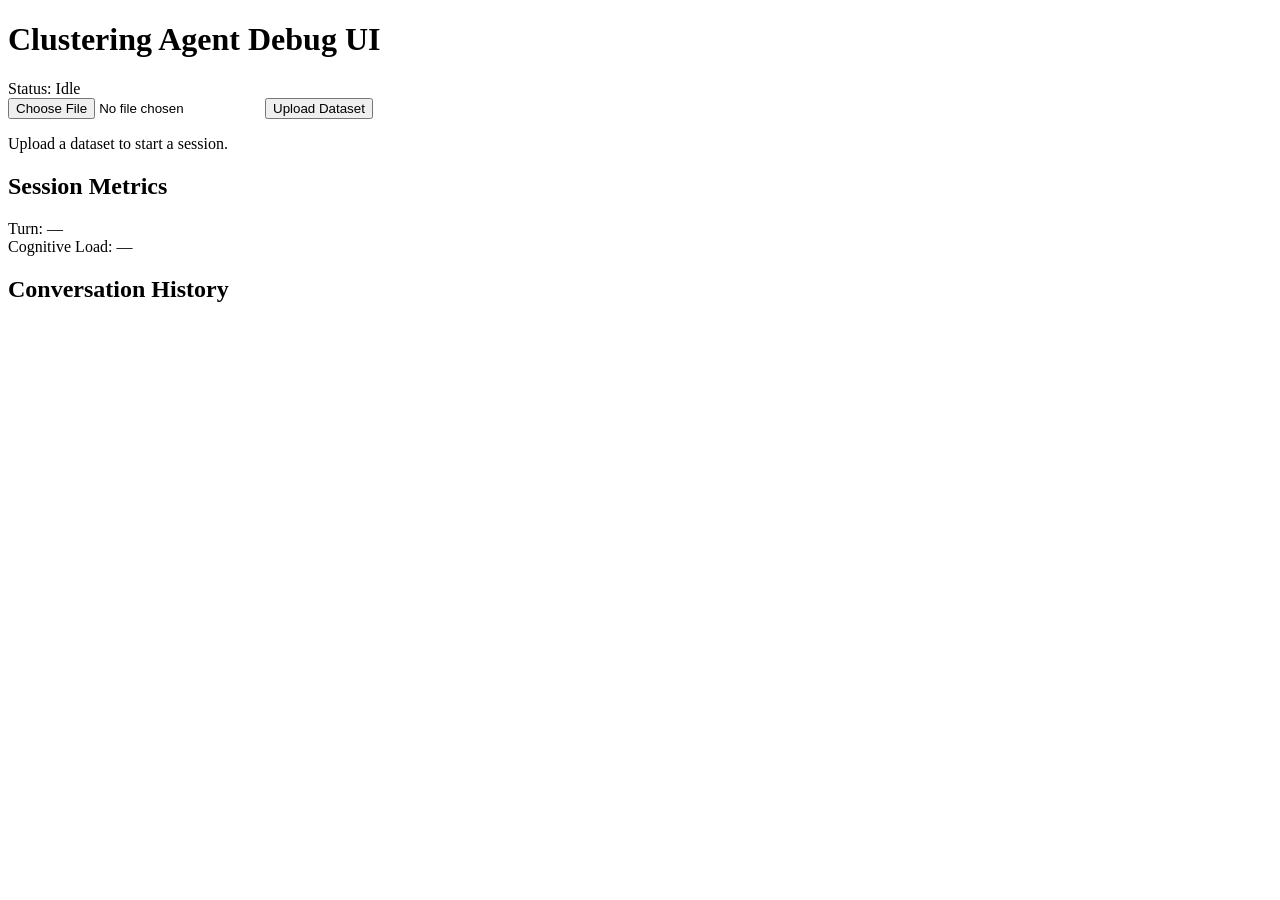
==== web/templates/index.html @ 0253282f "feat(02-05): add cluster cards UI template, WebSocket client, and CSS layout - Create web/templates/" ====
<!DOCTYPE html>
<html lang="en">
<head>
  <meta charset="UTF-8">
  <title>Clustering Agent Debug UI</title>
  <link rel="stylesheet" href="/static/style.css">
</head>
<body>
  <header>
    <h1>Clustering Agent Debug UI</h1>
    <div id="status-banner">Status: Idle</div>
    <form id="upload-form" enctype="multipart/form-data">
      <input type="file" name="file" id="file-input" accept=".csv,.jsonl">
      <button type="submit">Upload Dataset</button>
    </form>
  </header>
  <main class="layout">
    <!-- Left: cluster cards grid (UI-01) -->
    <section id="cluster-cards" class="cluster-grid">
      <p class="placeholder">Upload a dataset to start a session.</p>
    </section>
    <!-- Right: metrics sidebar (UI-01) -->
    <aside id="metrics-sidebar">
      <h2>Session Metrics</h2>
      <div id="turn-index">Turn: &mdash;</div>
      <div id="cognitive-load">Cognitive Load: &mdash;</div>
      <h2>Conversation History</h2>
      <ul id="history-list"></ul>
    </aside>
  </main>
  <!-- Flask-SocketIO client library served by Flask-SocketIO -->
  <script src="/socket.io/socket.io.js"></script>
  <script src="/static/main.js"></script>
</body>
</html>
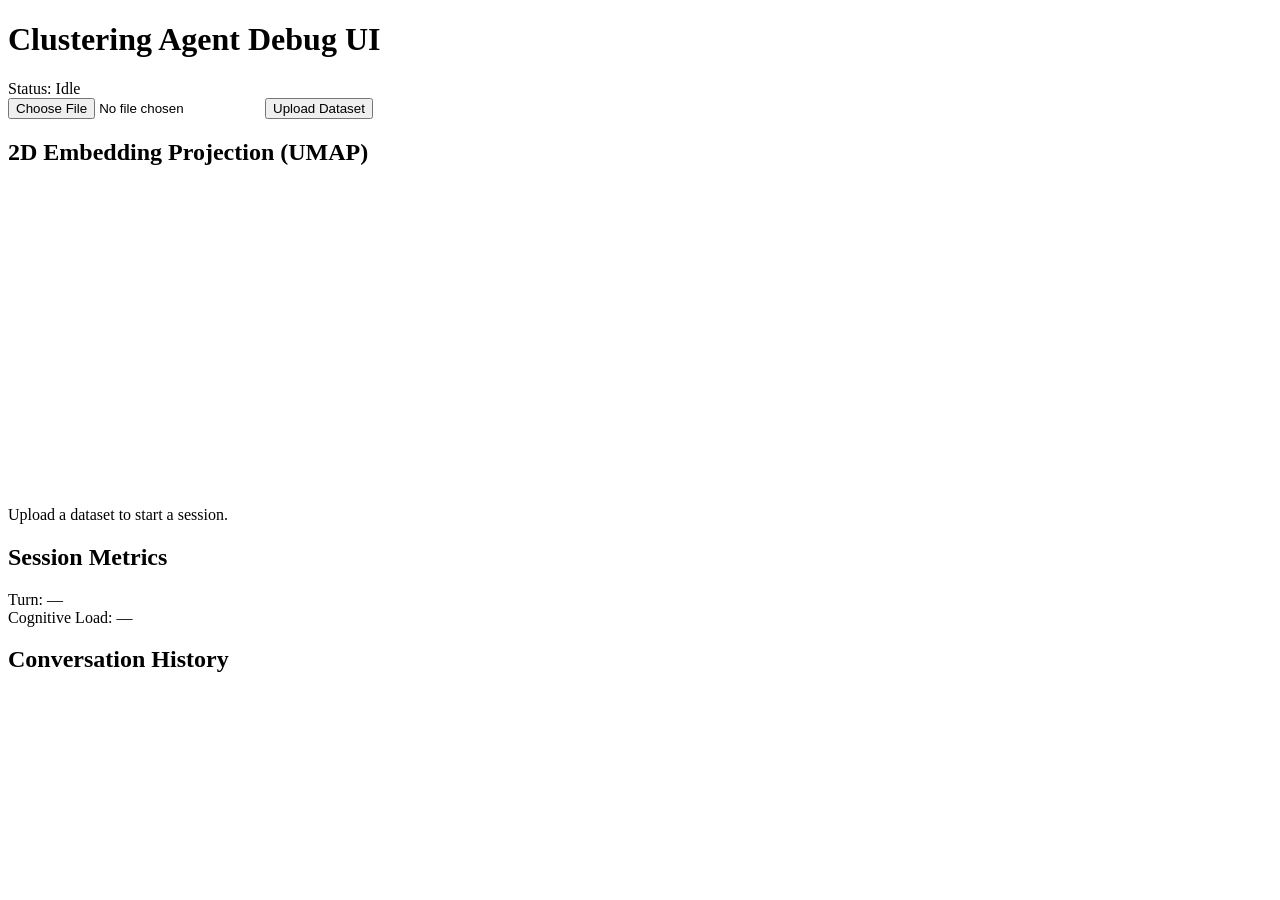
==== commit 537761cd: "feat(02-07): implement UMAP projection panel — TDD GREEN - Add _compute_projection (UMAP, random_sta" ====
--- a/web/templates/index.html
+++ b/web/templates/index.html
@@ -14,6 +14,13 @@
       <button type="submit">Upload Dataset</button>
     </form>
   </header>
+  <!-- VIZ-V2-01: Full-width UMAP projection panel (D-23) -->
+  <section class="projection-panel">
+    <h2 class="projection-title">2D Embedding Projection (UMAP)</h2>
+    <canvas id="projection-canvas" width="1200" height="300">
+      UMAP projection will appear here after dataset upload.
+    </canvas>
+  </section>
   <main class="layout">
     <!-- Left: cluster cards grid (UI-01) -->
     <section id="cluster-cards" class="cluster-grid">
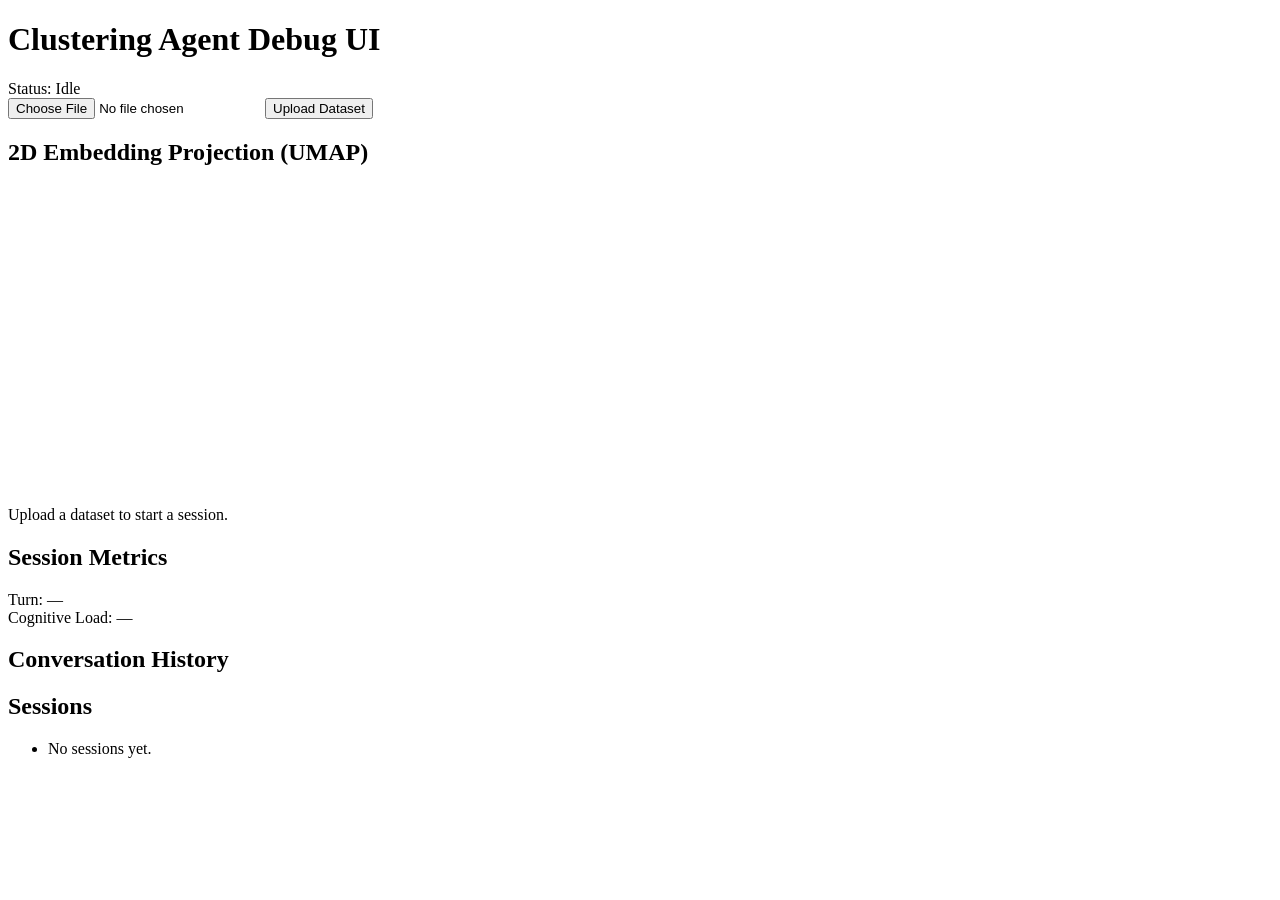
==== commit 7a4a4f81: "feat(02-08): implement session persistence (UI-V2-01) - Add SESSIONS_DIR constant, _make_session_tim" ====
--- a/web/templates/index.html
+++ b/web/templates/index.html
@@ -33,6 +33,11 @@
       <div id="cognitive-load">Cognitive Load: &mdash;</div>
       <h2>Conversation History</h2>
       <ul id="history-list"></ul>
+      <!-- UI-V2-01: Sessions section (D-28) -->
+      <h2>Sessions</h2>
+      <ul id="sessions-list">
+        <li class="placeholder">No sessions yet.</li>
+      </ul>
     </aside>
   </main>
   <!-- Flask-SocketIO client library served by Flask-SocketIO -->
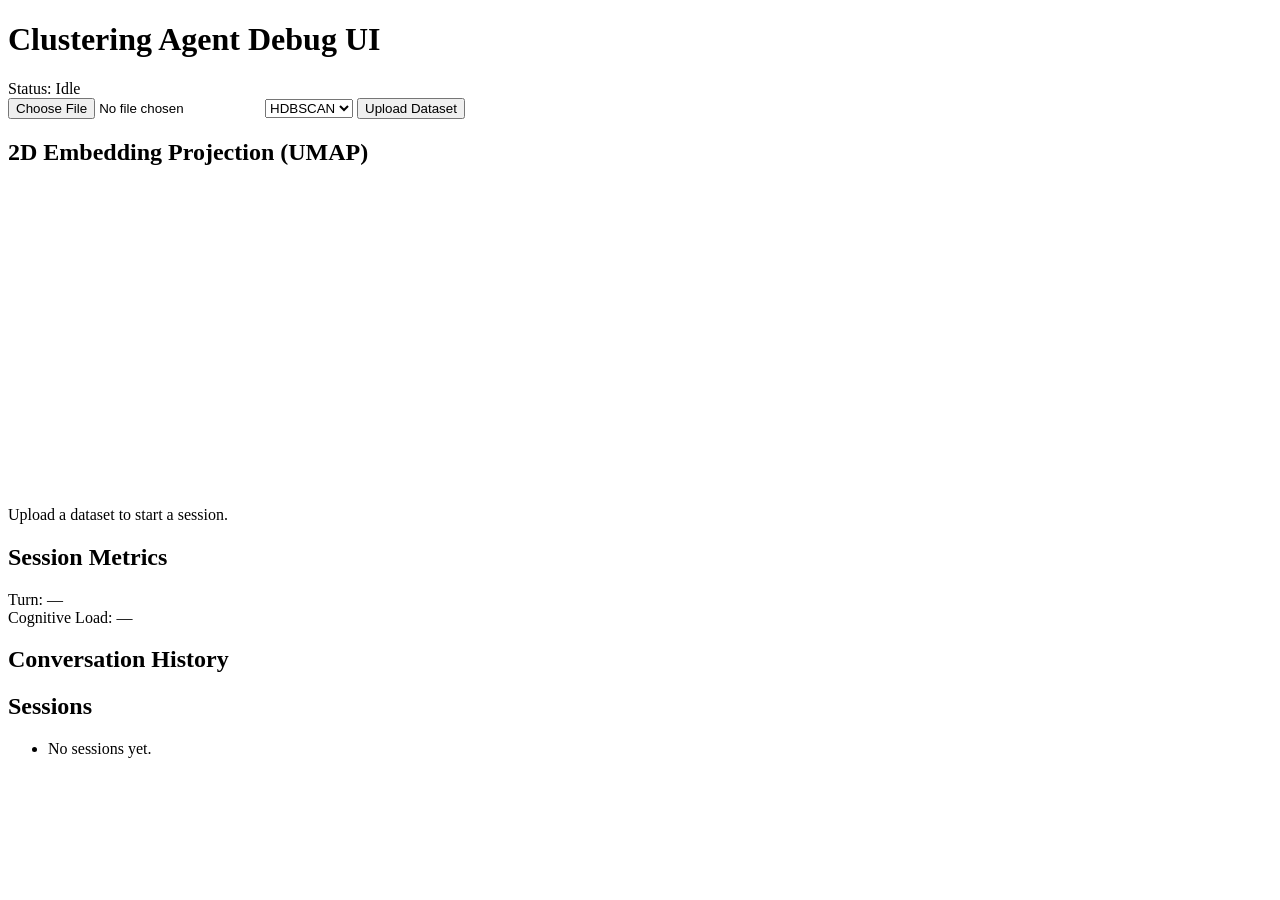
==== commit cb2bd5a2: "fix issue" ====
--- a/web/templates/index.html
+++ b/web/templates/index.html
@@ -11,6 +11,10 @@
     <div id="status-banner">Status: Idle</div>
     <form id="upload-form" enctype="multipart/form-data">
       <input type="file" name="file" id="file-input" accept=".csv,.jsonl">
+      <select id="backend-select">
+        <option value="hdbscan">HDBSCAN</option>
+        <option value="kmeans">K-Means</option>
+      </select>
       <button type="submit">Upload Dataset</button>
     </form>
   </header>
@@ -24,7 +28,7 @@
   <main class="layout">
     <!-- Left: cluster cards grid (UI-01) -->
     <section id="cluster-cards" class="cluster-grid">
-      <p class="placeholder">Upload a dataset to start a session.</p>
+      <p class="placeholder" id="session-placeholder">Upload a dataset to start a session.</p>
     </section>
     <!-- Right: metrics sidebar (UI-01) -->
     <aside id="metrics-sidebar">
@@ -41,7 +45,7 @@
     </aside>
   </main>
   <!-- Flask-SocketIO client library served by Flask-SocketIO -->
-  <script src="/socket.io/socket.io.js"></script>
+  <script src="https://cdn.socket.io/4.6.2/socket.io.min.js"></script>
   <script src="/static/main.js"></script>
 </body>
 </html>
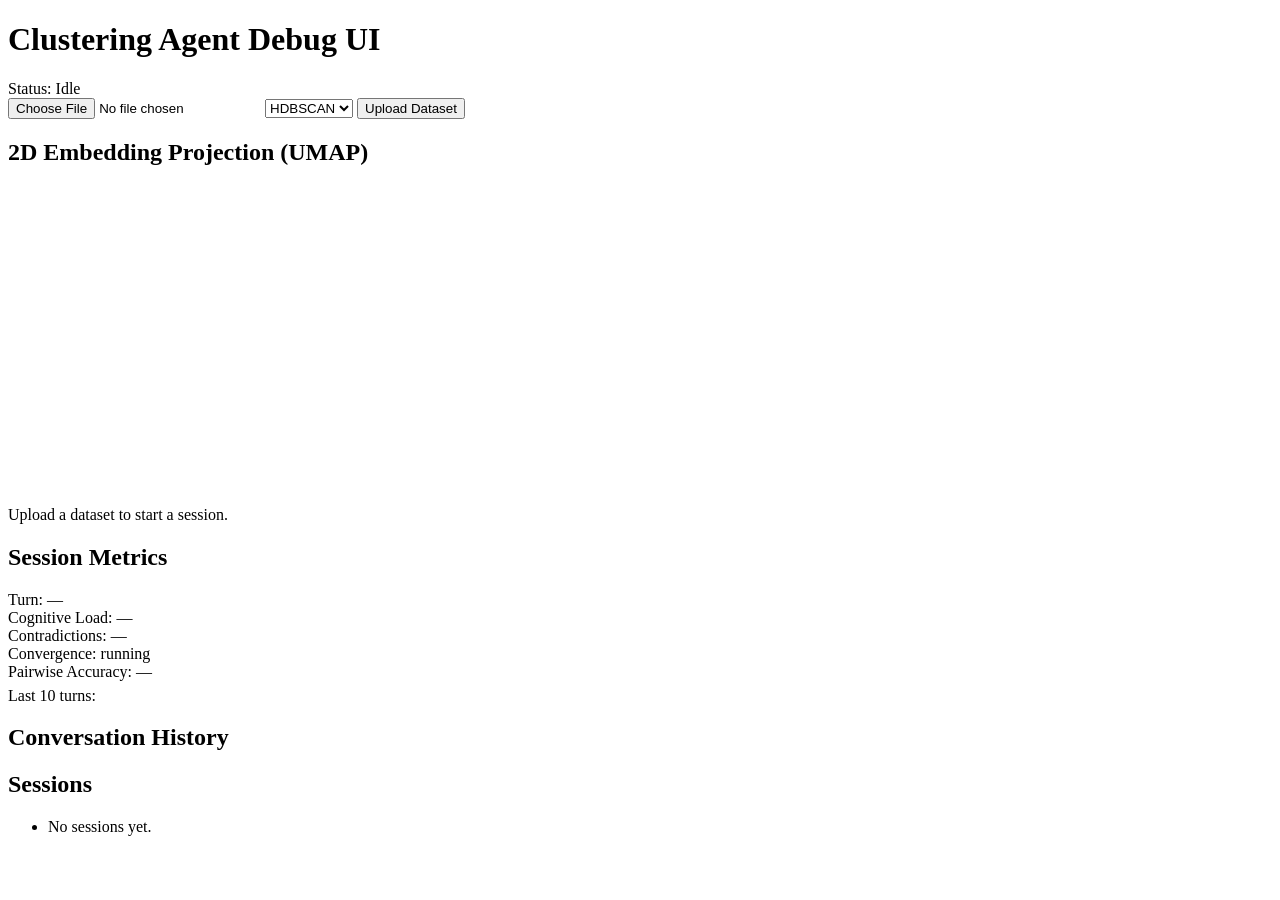
==== commit 7ac02616: "feat(04-06): CLI baseline + D-28 UI panels + CLAUDE.md/README.md docs; fix turns schema - examples/r" ====
--- a/web/templates/index.html
+++ b/web/templates/index.html
@@ -35,6 +35,13 @@
       <h2>Session Metrics</h2>
       <div id="turn-index">Turn: &mdash;</div>
       <div id="cognitive-load">Cognitive Load: &mdash;</div>
+      <div id="contradiction-count">Contradictions: &mdash;</div>
+      <div id="convergence-signal">Convergence: running</div>
+      <div id="pairwise-accuracy">Pairwise Accuracy: &mdash;</div>
+      <div id="sparkline-container">
+        <span class="sparkline-label">Last 10 turns:</span>
+        <div id="sparkline" style="display:inline-flex;align-items:flex-end;gap:2px;height:20px;"></div>
+      </div>
       <h2>Conversation History</h2>
       <ul id="history-list"></ul>
       <!-- UI-V2-01: Sessions section (D-28) -->
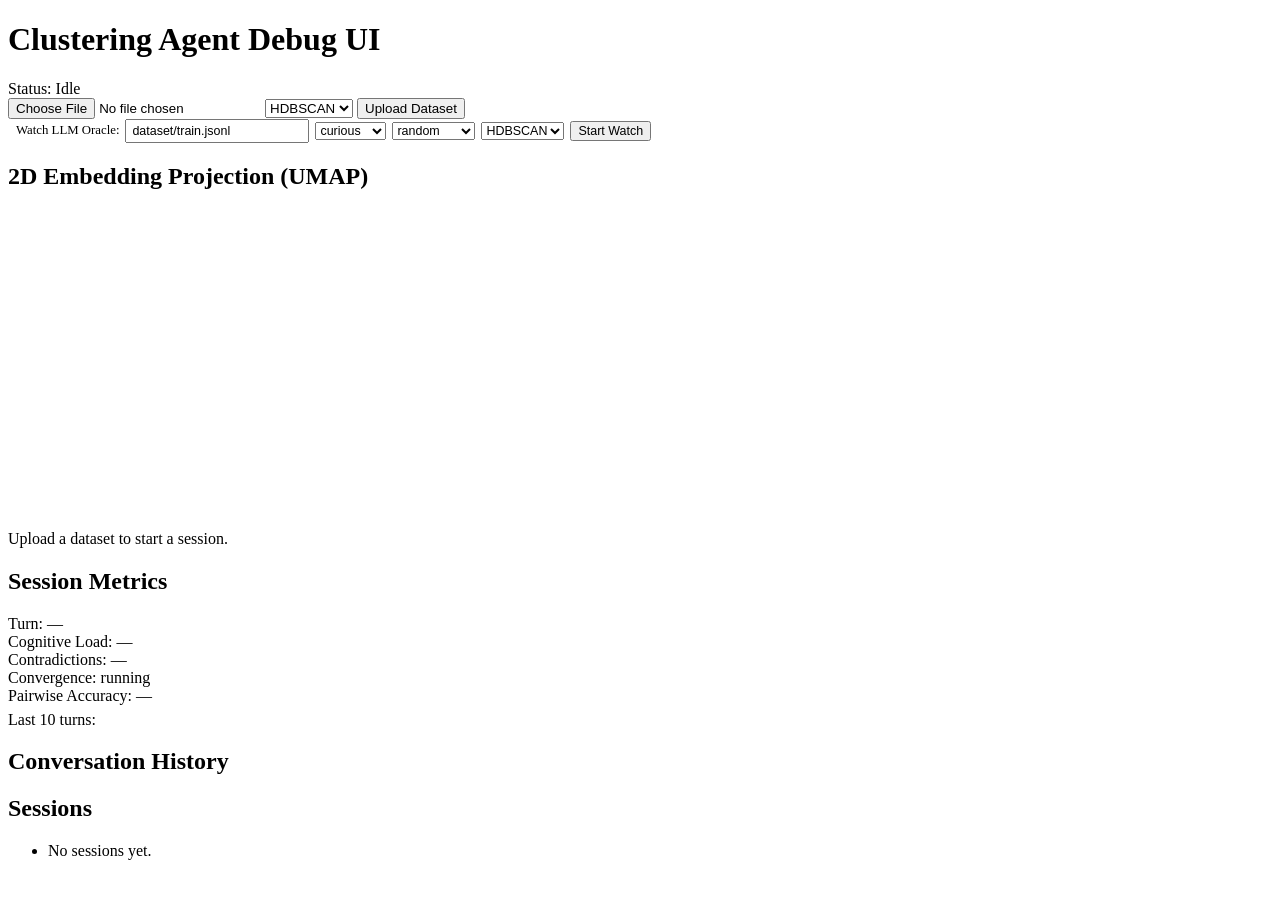
==== commit 90a77a9e: "feat(06.5): OpenAI fallback + LLM-oracle web viewer Fix A — OpenAI fallback for all LLM call sites. " ====
--- a/web/templates/index.html
+++ b/web/templates/index.html
@@ -17,7 +17,51 @@
       </select>
       <button type="submit">Upload Dataset</button>
     </form>
+    <form id="watch-form" style="display:flex;gap:6px;align-items:center;flex-wrap:wrap;margin-left:8px;">
+      <label style="font-size:0.8rem;">Watch LLM Oracle:</label>
+      <input type="text" id="watch-dataset" value="dataset/train.jsonl"
+             style="width:170px;font-size:0.78rem;padding:3px 5px;" title="Dataset path">
+      <select id="watch-persona" title="Oracle persona" style="font-size:0.78rem;">
+        <option value="curious">curious</option>
+        <option value="skeptical">skeptical</option>
+        <option value="drifty">drifty</option>
+      </select>
+      <select id="watch-strategy" title="Action strategy" style="font-size:0.78rem;">
+        <option value="random">random</option>
+        <option value="uncertainty_driven">uncertainty</option>
+        <option value="boundary_driven">boundary</option>
+      </select>
+      <select id="watch-backend" title="Clustering backend" style="font-size:0.78rem;">
+        <option value="hdbscan">HDBSCAN</option>
+        <option value="kmeans">K-Means</option>
+      </select>
+      <button type="submit" style="font-size:0.78rem;">Start Watch</button>
+    </form>
   </header>
+  <script>
+    // Watch form handler — POSTs to /watch/sessions then opens the watch page.
+    document.getElementById('watch-form').addEventListener('submit', function (e) {
+      e.preventDefault();
+      var body = {
+        dataset_path: document.getElementById('watch-dataset').value.trim(),
+        persona:      document.getElementById('watch-persona').value,
+        strategy:     document.getElementById('watch-strategy').value,
+        backend:      document.getElementById('watch-backend').value,
+        seed:         1
+      };
+      fetch('/watch/sessions', {
+        method: 'POST',
+        headers: { 'Content-Type': 'application/json' },
+        body: JSON.stringify(body)
+      })
+      .then(function (r) {
+        if (!r.ok) return r.json().then(function (j) { throw new Error(j.detail || r.statusText); });
+        return r.json();
+      })
+      .then(function (data) { window.location.href = data.watch_url; })
+      .catch(function (err) { alert('Failed to start watch session: ' + err.message); });
+    });
+  </script>
   <!-- VIZ-V2-01: Full-width UMAP projection panel (D-23) -->
   <section class="projection-panel">
     <h2 class="projection-title">2D Embedding Projection (UMAP)</h2>
@@ -52,7 +96,7 @@
     </aside>
   </main>
   <!-- Flask-SocketIO client library served by Flask-SocketIO -->
-  <script src="https://cdn.socket.io/4.6.2/socket.io.min.js"></script>
+  <script src="/static/socket.io.min.js"></script>
   <script src="/static/main.js"></script>
 </body>
 </html>
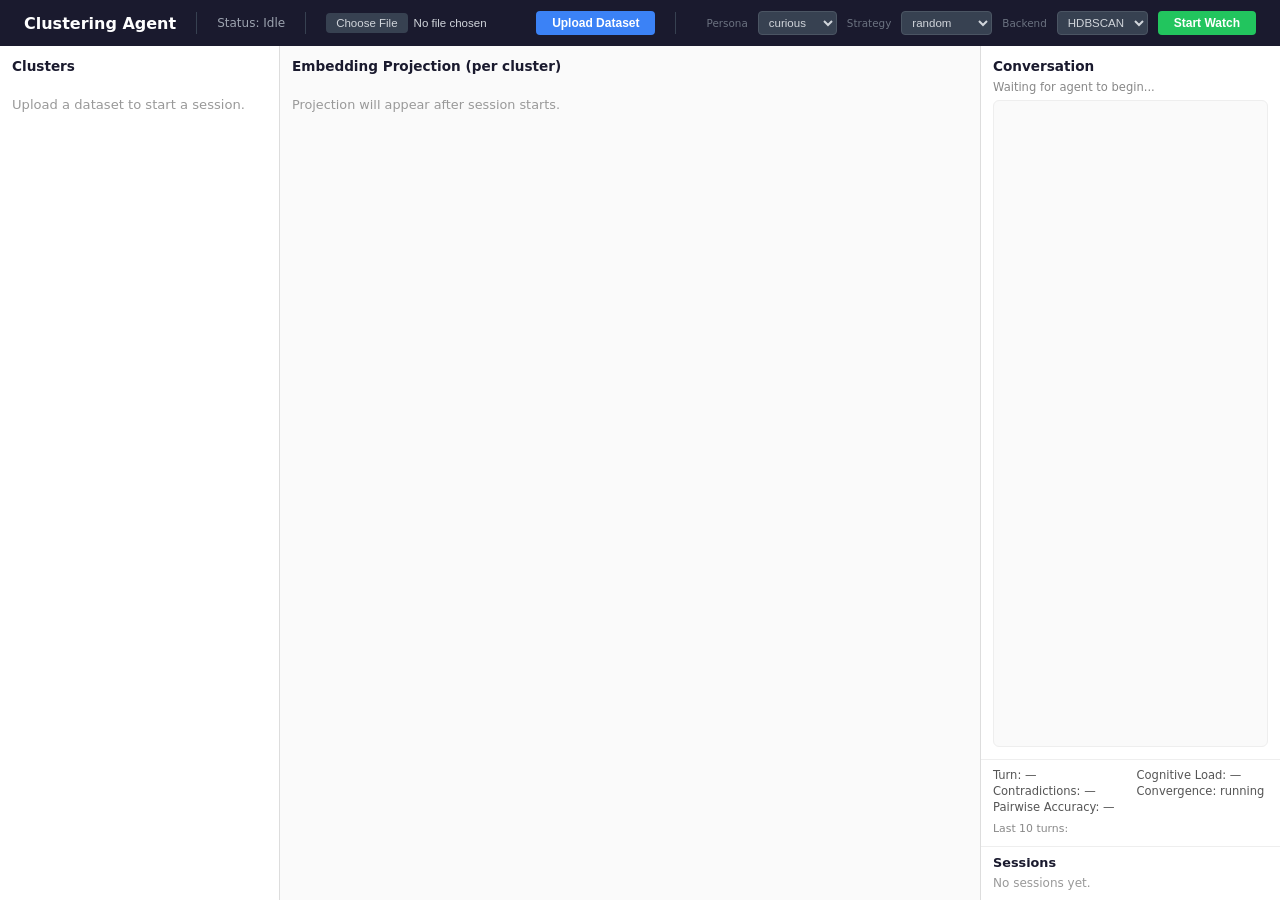
==== commit 997d7ac3: "Fix Web, Upload e UMAP" ====
--- a/web/templates/index.html
+++ b/web/templates/index.html
@@ -2,44 +2,336 @@
 <html lang="en">
 <head>
   <meta charset="UTF-8">
-  <title>Clustering Agent Debug UI</title>
-  <link rel="stylesheet" href="/static/style.css">
+  <title>Clustering Agent</title>
+  <style>
+    *, *::before, *::after { box-sizing: border-box; }
+
+    body {
+      font-family: system-ui, sans-serif;
+      margin: 0; padding: 0;
+      background: #f5f5f5; color: #222;
+      height: 100vh;
+      display: flex; flex-direction: column;
+      overflow: hidden;
+    }
+
+    /* ── Navbar ── */
+    header {
+      background: #1a1a2e; color: #eee;
+      padding: 0 24px;
+      height: 46px;
+      display: flex; align-items: center; gap: 0;
+      flex-shrink: 0;
+    }
+    header h1 {
+      margin: 0; font-size: 1rem; white-space: nowrap; color: #fff;
+      flex-shrink: 0;
+    }
+    .nav-sep {
+      width: 1px; height: 22px; background: #374151;
+      flex-shrink: 0; margin: 0 20px;
+    }
+    #status-banner {
+      font-size: 0.75rem; color: #9ca3af; white-space: nowrap;
+      flex-shrink: 0;
+    }
+
+    /* upload form */
+    #upload-form {
+      display: flex; align-items: center; gap: 10px;
+      flex-shrink: 0;
+    }
+    .nav-spacer { flex: 1; }
+    #upload-form input[type="file"] {
+      font-size: 0.72rem; color: #d1d5db;
+      background: transparent; border: none; cursor: pointer;
+      width: 200px;
+    }
+    #upload-form input[type="file"]::file-selector-button {
+      font-size: 0.72rem;
+      background: #374151; color: #d1d5db;
+      border: none; border-radius: 4px;
+      padding: 4px 10px; cursor: pointer; margin-right: 6px;
+      flex-shrink: 0;
+    }
+
+    .nav-label {
+      font-size: 0.65rem; color: #6b7280; white-space: nowrap; flex-shrink: 0;
+    }
+
+    /* watch form */
+    #watch-form {
+      display: flex; align-items: center; gap: 10px;
+      flex-shrink: 0;
+    }
+    .nav-select {
+      background: #374151; color: #d1d5db;
+      font-size: 0.72rem; padding: 4px 6px;
+      border: 1px solid #4b5563; border-radius: 4px; cursor: pointer;
+    }
+    .nav-btn {
+      font-size: 0.75rem; font-weight: 600;
+      padding: 5px 16px; border-radius: 4px;
+      border: none; cursor: pointer; white-space: nowrap; flex-shrink: 0;
+    }
+    .nav-btn-upload { background: #3b82f6; color: #fff; }
+    .nav-btn-watch  { background: #22c55e; color: #fff; }
+    .nav-btn-upload:hover { background: #2563eb; }
+    .nav-btn-watch:hover  { background: #16a34a; }
+    .nav-btn:disabled { background: #374151; color: #6b7280; cursor: not-allowed; }
+
+    /* ── Three-column body ── */
+    .study-layout {
+      display: grid;
+      grid-template-columns: 280px 1fr 300px;
+      flex: 1;
+      overflow: hidden;
+      min-height: 0;
+    }
+
+    /* ── Left: cluster list ── */
+    #cluster-panel {
+      background: #fff;
+      border-right: 1px solid #ddd;
+      overflow-y: auto;
+      padding: 12px;
+      display: flex; flex-direction: column; gap: 0;
+    }
+    #cluster-panel h2 {
+      margin: 0 0 10px; font-size: 0.85rem; color: #1a1a2e;
+    }
+
+    #cluster-cards { display: flex; flex-direction: column; gap: 8px; }
+    .cluster-card {
+      border: 1px solid #ddd; border-radius: 6px;
+      padding: 8px 10px; background: #fafafa;
+    }
+    .cluster-card h3 { margin: 0 0 4px; font-size: 0.82rem; }
+    .cluster-card p  { margin: 0 0 4px; font-size: 0.76rem; color: #555; }
+    .item-list { margin: 4px 0 0; padding-left: 14px; }
+    .item-list li { font-size: 0.74rem; margin: 1px 0; }
+    .prob-bar {
+      display: inline-block; height: 6px;
+      background: #4363d8; border-radius: 2px; vertical-align: middle;
+    }
+    .placeholder { color: #999; font-size: 0.82rem; }
+
+    #cluster-cards-container { display: flex; flex-direction: column; gap: 8px; }
+    .study-cluster-card {
+      border: 1px solid #ddd; border-radius: 6px; overflow: hidden;
+    }
+    .study-cluster-header {
+      background: #f0f0f8; padding: 7px 10px;
+      display: flex; align-items: center; justify-content: space-between;
+      cursor: pointer; user-select: none;
+    }
+    .study-cluster-name { font-weight: bold; font-size: 0.82rem; }
+    .study-cluster-desc {
+      font-style: italic; font-size: 0.74rem; color: #666;
+      padding: 4px 10px 0;
+    }
+    .study-cluster-items { padding: 4px 10px 8px; display: none; }
+    .study-cluster-items.open { display: block; }
+    .study-cluster-items ul { margin: 4px 0; padding: 0 0 0 14px; }
+    .study-cluster-items li { font-size: 0.74rem; margin: 2px 0; }
+    .study-item {
+      cursor: pointer; padding: 1px 3px; border-radius: 3px;
+      display: inline-block; max-width: 220px;
+      white-space: nowrap; overflow: hidden; text-overflow: ellipsis;
+    }
+    .study-item:hover { background: #e0e8ff; }
+
+    /* ── Centre: UMAP per cluster ── */
+    #umap-panel {
+      padding: 12px; overflow-y: auto;
+      background: #fafafa;
+      display: flex; flex-direction: column;
+    }
+    #umap-panel h2 { margin: 0 0 10px; font-size: 0.85rem; color: #1a1a2e; }
+    #mini-plots-container { display: flex; flex-wrap: wrap; gap: 12px; flex: 1; min-height: 0; }
+    .mini-plot-wrapper { display: flex; flex-direction: column; align-items: center; }
+    .mini-plot-label {
+      font-size: 0.72rem; font-weight: bold; color: #333;
+      margin-bottom: 4px; max-width: 200px;
+      white-space: nowrap; overflow: hidden; text-overflow: ellipsis;
+    }
+    .mini-plot-canvas {
+      border: 1px solid #ccc; border-radius: 4px; background: #fff;
+    }
+
+    /* ── Right: chat + metrics + sessions ── */
+    #right-panel {
+      background: #fff;
+      border-left: 1px solid #ddd;
+      display: flex; flex-direction: column;
+      overflow: hidden;
+    }
+
+    #chat-section {
+      flex: 1; min-height: 0;
+      display: flex; flex-direction: column;
+      padding: 12px; gap: 6px;
+    }
+    #chat-section h2 { margin: 0; font-size: 0.85rem; color: #1a1a2e; }
+    #chat-status { font-size: 0.72rem; color: #888; min-height: 14px; }
+    #chat-log {
+      flex: 1; min-height: 0;
+      overflow-y: auto;
+      border: 1px solid #eee; border-radius: 6px;
+      padding: 8px; background: #fafafa;
+      display: flex; flex-direction: column; gap: 6px;
+    }
+    .bubble {
+      padding: 7px 10px; border-radius: 10px;
+      font-size: 0.78rem; line-height: 1.35;
+      max-width: 92%; white-space: pre-wrap; word-wrap: break-word;
+    }
+    .bubble-agent {
+      background: #e7eefb; align-self: flex-start; border-bottom-left-radius: 2px;
+    }
+    .bubble-oracle {
+      background: #fff3d6; align-self: flex-end; border-bottom-right-radius: 2px;
+    }
+    .bubble-meta { font-size: 0.62rem; color: #888; margin-bottom: 2px; letter-spacing: 0.02em; }
+    .bubble.satisfied { border: 1px solid #3cb44b; background: #e6f4ea; }
+    #session-complete-banner {
+      display: none;
+      background: #e6f4ea; border: 1px solid #3cb44b;
+      border-radius: 6px; padding: 8px;
+      font-size: 0.8rem; text-align: center; margin-top: 4px;
+    }
+    #session-complete-banner.visible { display: block; }
+
+    #metrics-section {
+      border-top: 1px solid #eee;
+      padding: 8px 12px;
+      display: grid; grid-template-columns: 1fr 1fr;
+      gap: 2px 12px; font-size: 0.72rem; color: #555;
+      flex-shrink: 0;
+    }
+    #metrics-section .metric-full { grid-column: 1 / -1; }
+    #sparkline-container {
+      grid-column: 1 / -1;
+      display: flex; align-items: center; gap: 6px;
+      margin-top: 2px;
+    }
+    .sparkline-label { font-size: 0.68rem; color: #888; }
+    #sparkline {
+      display: inline-flex; align-items: flex-end; gap: 2px; height: 20px;
+    }
+
+    #sessions-section {
+      border-top: 1px solid #eee;
+      padding: 8px 12px 10px;
+      flex-shrink: 0;
+      max-height: 160px; overflow-y: auto;
+    }
+    #sessions-section h2 {
+      margin: 0 0 6px; font-size: 0.8rem; color: #1a1a2e;
+    }
+    #sessions-list { list-style: none; margin: 0; padding: 0; }
+    #sessions-list .placeholder { color: #999; font-size: 0.75rem; }
+    .session-item { display: block; font-size: 0.74rem; padding: 4px 0; cursor: pointer; border-bottom: 1px solid #f3f4f6; }
+    .session-item:last-child { border-bottom: none; }
+    .session-item:hover .session-ts { color: #3b82f6; }
+    .session-ts { display: block; font-family: monospace; color: #6366f1; }
+    .session-meta { display: block; color: #9ca3af; font-size: 0.68rem; margin-top: 1px; }
+
+    #history-list { display: none; }
+  </style>
 </head>
 <body>
+
   <header>
-    <h1>Clustering Agent Debug UI</h1>
-    <div id="status-banner">Status: Idle</div>
+    <h1>Clustering Agent</h1>
+    <div class="nav-sep"></div>
+    <span id="status-banner">Status: Idle</span>
+    <div class="nav-sep"></div>
+
+    <!-- Fase 1: Upload -->
     <form id="upload-form" enctype="multipart/form-data">
       <input type="file" name="file" id="file-input" accept=".csv,.jsonl">
-      <select id="backend-select">
-        <option value="hdbscan">HDBSCAN</option>
-        <option value="kmeans">K-Means</option>
-      </select>
-      <button type="submit">Upload Dataset</button>
+      <button type="submit" class="nav-btn nav-btn-upload">Upload Dataset</button>
     </form>
-    <form id="watch-form" style="display:flex;gap:6px;align-items:center;flex-wrap:wrap;margin-left:8px;">
-      <label style="font-size:0.8rem;">Watch LLM Oracle:</label>
-      <input type="text" id="watch-dataset" value="dataset/train.jsonl"
-             style="width:170px;font-size:0.78rem;padding:3px 5px;" title="Dataset path">
-      <select id="watch-persona" title="Oracle persona" style="font-size:0.78rem;">
+
+    <div class="nav-sep"></div>
+    <div class="nav-spacer"></div>
+
+    <!-- Fase 2: Watch — dimensione fissa a destra -->
+    <form id="watch-form">
+      <span class="nav-label">Persona</span>
+      <select id="watch-persona" class="nav-select" title="Oracle persona">
         <option value="curious">curious</option>
         <option value="skeptical">skeptical</option>
         <option value="drifty">drifty</option>
       </select>
-      <select id="watch-strategy" title="Action strategy" style="font-size:0.78rem;">
+      <span class="nav-label">Strategy</span>
+      <select id="watch-strategy" class="nav-select" title="Action strategy">
         <option value="random">random</option>
         <option value="uncertainty_driven">uncertainty</option>
         <option value="boundary_driven">boundary</option>
       </select>
-      <select id="watch-backend" title="Clustering backend" style="font-size:0.78rem;">
+      <span class="nav-label">Backend</span>
+      <select id="watch-backend" class="nav-select" title="Clustering backend">
         <option value="hdbscan">HDBSCAN</option>
         <option value="kmeans">K-Means</option>
       </select>
-      <button type="submit" style="font-size:0.78rem;">Start Watch</button>
+      <input type="hidden" id="watch-dataset" value="dataset/train.jsonl">
+      <button type="submit" id="watch-btn" class="nav-btn nav-btn-watch">Start Watch</button>
     </form>
   </header>
+
+  <div class="study-layout">
+
+    <section id="cluster-panel">
+      <h2>Clusters</h2>
+      <div id="cluster-cards">
+        <p class="placeholder" id="session-placeholder">Upload a dataset to start a session.</p>
+      </div>
+      <div id="cluster-cards-container"></div>
+    </section>
+
+    <section id="umap-panel">
+      <h2>Embedding Projection (per cluster)</h2>
+      <div id="mini-plots-container">
+        <p style="color:#999;font-size:0.8rem;">Projection will appear after session starts.</p>
+      </div>
+    </section>
+
+    <aside id="right-panel">
+
+      <div id="chat-section">
+        <h2>Conversation</h2>
+        <div id="chat-status">Waiting for agent to begin...</div>
+        <div id="chat-log"></div>
+        <div id="session-complete-banner">Session complete.</div>
+      </div>
+
+      <div id="metrics-section">
+        <div id="turn-index">Turn: &mdash;</div>
+        <div id="cognitive-load">Cognitive Load: &mdash;</div>
+        <div id="contradiction-count">Contradictions: &mdash;</div>
+        <div id="convergence-signal">Convergence: running</div>
+        <div id="pairwise-accuracy" class="metric-full">Pairwise Accuracy: &mdash;</div>
+        <div id="sparkline-container">
+          <span class="sparkline-label">Last 10 turns:</span>
+          <div id="sparkline"></div>
+        </div>
+      </div>
+
+      <div id="sessions-section">
+        <h2>Sessions</h2>
+        <ul id="sessions-list">
+          <li class="placeholder">No sessions yet.</li>
+        </ul>
+      </div>
+
+      <ul id="history-list"></ul>
+
+    </aside>
+  </div>
+
   <script>
-    // Watch form handler — POSTs to /watch/sessions then opens the watch page.
     document.getElementById('watch-form').addEventListener('submit', function (e) {
       e.preventDefault();
       var body = {
@@ -58,45 +350,23 @@
         if (!r.ok) return r.json().then(function (j) { throw new Error(j.detail || r.statusText); });
         return r.json();
       })
-      .then(function (data) { window.location.href = data.watch_url; })
-      .catch(function (err) { alert('Failed to start watch session: ' + err.message); });
+      .then(function (data) {
+        window.WATCH_SESSION_ID = data.session_id || data.watch_url.split('/').pop();
+        document.getElementById('status-banner').textContent =
+          'Status: Started';
+        document.getElementById('mini-plots-container').innerHTML =
+          '<p style="color:#999;font-size:0.8rem;">Loading projection...</p>';
+        document.getElementById('chat-log').innerHTML = '';
+        document.getElementById('chat-status').textContent = 'Waiting for agent to begin...';
+        document.getElementById('session-complete-banner').classList.remove('visible');
+      })
+      .catch(function (err) {
+        alert('Failed to start watch session: ' + err.message);
+      });
     });
   </script>
-  <!-- VIZ-V2-01: Full-width UMAP projection panel (D-23) -->
-  <section class="projection-panel">
-    <h2 class="projection-title">2D Embedding Projection (UMAP)</h2>
-    <canvas id="projection-canvas" width="1200" height="300">
-      UMAP projection will appear here after dataset upload.
-    </canvas>
-  </section>
-  <main class="layout">
-    <!-- Left: cluster cards grid (UI-01) -->
-    <section id="cluster-cards" class="cluster-grid">
-      <p class="placeholder" id="session-placeholder">Upload a dataset to start a session.</p>
-    </section>
-    <!-- Right: metrics sidebar (UI-01) -->
-    <aside id="metrics-sidebar">
-      <h2>Session Metrics</h2>
-      <div id="turn-index">Turn: &mdash;</div>
-      <div id="cognitive-load">Cognitive Load: &mdash;</div>
-      <div id="contradiction-count">Contradictions: &mdash;</div>
-      <div id="convergence-signal">Convergence: running</div>
-      <div id="pairwise-accuracy">Pairwise Accuracy: &mdash;</div>
-      <div id="sparkline-container">
-        <span class="sparkline-label">Last 10 turns:</span>
-        <div id="sparkline" style="display:inline-flex;align-items:flex-end;gap:2px;height:20px;"></div>
-      </div>
-      <h2>Conversation History</h2>
-      <ul id="history-list"></ul>
-      <!-- UI-V2-01: Sessions section (D-28) -->
-      <h2>Sessions</h2>
-      <ul id="sessions-list">
-        <li class="placeholder">No sessions yet.</li>
-      </ul>
-    </aside>
-  </main>
-  <!-- Flask-SocketIO client library served by Flask-SocketIO -->
+
   <script src="/static/socket.io.min.js"></script>
   <script src="/static/main.js"></script>
 </body>
-</html>
+</html>
